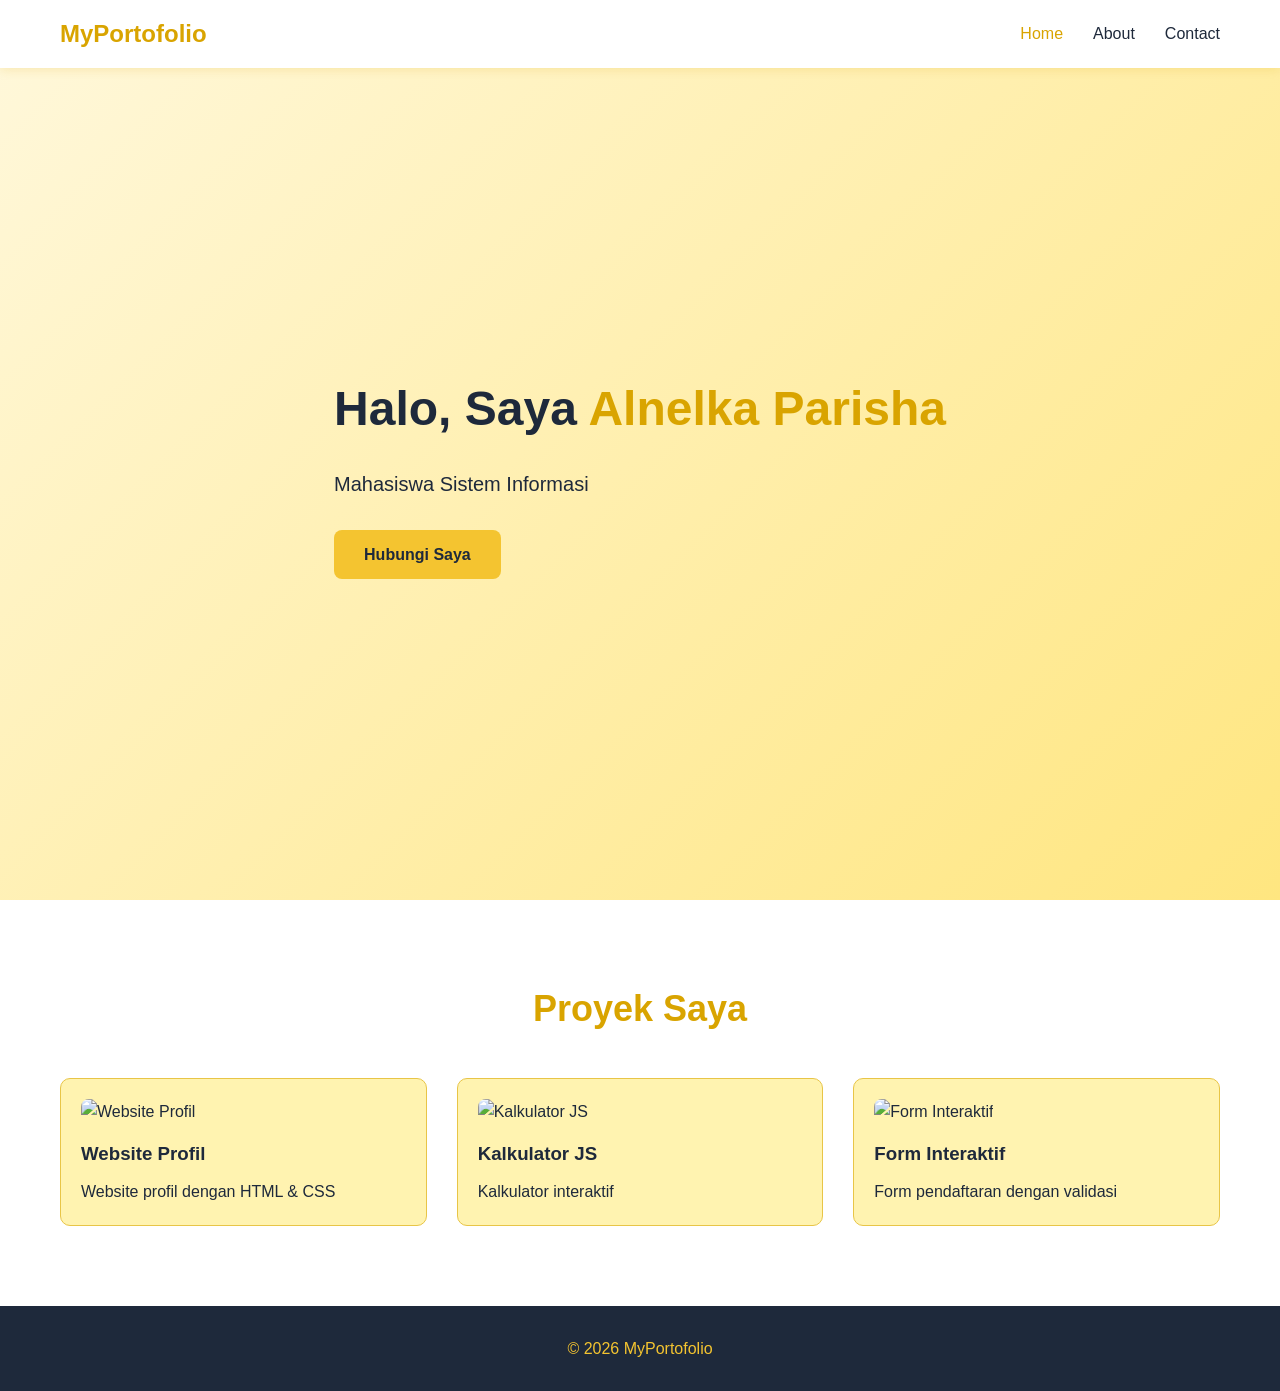
==== portofolio_alnelka/index.html @ 277d04bd "Add portfolio website" ====
<!DOCTYPE html>
<html lang="id">
<head>
    <meta charset="UTF-8">
    <meta name="viewport" content="width=device-width, initial-scale=1.0">
    <title>Portofolio Saya</title>
    <link rel="stylesheet" href="css/style.css">
</head>

<body>

    <!-- Navigasi -->
    <nav>
        <div class="container">
            <div class="logo">MyPortofolio</div>

            <ul class="nav-links">
                <li>
                    <a href="index.html" class="active">Home</a>
                </li>
                <li>
                    <a href="about.html">About</a>
                </li>
                <li>
                    <a href="contact.html">Contact</a>
                </li>
            </ul>
        </div>
    </nav>

    <!-- Hero Section -->
    <section class="hero">
        <div class="container">
            <div class="hero-content">

                <h1>
                    Halo, Saya
                    <span id="typing-text"></span>
                </h1>

                <p>Mahasiswa Sistem Informasi</p>

                <a href="contact.html" class="btn">
                    Hubungi Saya
                </a>

            </div>
        </div>
    </section>

    <!-- Proyek Saya -->
    <section class="projects">
        <div class="container">

            <h2>Proyek Saya</h2>

            <div class="project-grid" id="project-grid">
                <!-- Data proyek akan diisi otomatis oleh JavaScript -->
            </div>

        </div>
    </section>

    <!-- Footer -->
    <footer>
        <p>&copy; 2026 MyPortofolio</p>
    </footer>

    <script src="js/main.js"></script>

</body>
</html>
---- portofolio_alnelka/css/style.css ----
/* Reset & Variables */
* {
    margin: 0;
    padding: 0;
    box-sizing: border-box;
}

:root {
    --primary: #F4C430;
    --primary-dark: #D9A400;
    --dark: #1e293b;
    --light: #FFF8DC;
    --yellow-light: #FFF3B0;
    --gray: #94a3b8;
    --white: #ffffff;
}

/* =========================
   Body
========================= */
body {
    font-family: 'Segoe UI', sans-serif;
    background: var(--light);
    color: var(--dark);
    line-height: 1.6;
}

.container {
    max-width: 1200px;
    margin: 0 auto;
    padding: 0 20px;
}

/* =========================
   Navigation
========================= */
nav {
    background: white;
    box-shadow: 0 2px 10px rgba(217, 164, 0, 0.18);
    position: fixed;
    width: 100%;
    top: 0;
    z-index: 100;
}

nav .container {
    display: flex;
    justify-content: space-between;
    align-items: center;
    padding: 15px 20px;
}

.logo {
    font-size: 24px;
    font-weight: bold;
    color: var(--primary-dark);
}

.nav-links {
    display: flex;
    list-style: none;
    gap: 30px;
}

.nav-links a {
    text-decoration: none;
    color: var(--dark);
    font-weight: 500;
    transition: color 0.3s;
}

.nav-links a:hover,
.nav-links a.active {
    color: var(--primary-dark);
}

/* =========================
   Hero Section
========================= */
.hero {
    padding: 150px 0 100px;
    background: linear-gradient(
        135deg,
        #FFF8DC 0%,
        #FFE680 100%
    );
    min-height: 100vh;
    display: flex;
    align-items: center;
}

.hero-content h1 {
    font-size: 48px;
    margin-bottom: 20px;
}

.hero-content span {
    color: var(--primary-dark);
}

.hero-content p {
    font-size: 20px;
    margin-bottom: 30px;
}

/* =========================
   Button
========================= */
.btn {
    display: inline-block;
    background: var(--primary);
    color: var(--dark);
    padding: 12px 30px;
    border-radius: 8px;
    text-decoration: none;
    font-weight: 600;
    transition: transform 0.3s, box-shadow 0.3s;
}

.btn:hover {
    transform: translateY(-3px);
    box-shadow: 0 10px 20px rgba(217, 164, 0, 0.3);
    background: var(--primary-dark);
    color: white;
}

/* =========================
   Projects
========================= */
.projects {
    padding: 80px 0;
    background: white;
}

.projects h2 {
    text-align: center;
    font-size: 36px;
    margin-bottom: 40px;
    color: var(--primary-dark);
}

.project-grid {
    display: grid;
    grid-template-columns: repeat(
        auto-fit,
        minmax(300px, 1fr)
    );
    gap: 30px;
}

.project-card {
    background: var(--yellow-light);
    border-radius: 10px;
    padding: 20px;
    transition: transform 0.3s, box-shadow 0.3s;
    cursor: pointer;
    border: 1px solid #E8C547;
}

.project-card:hover {
    transform: translateY(-10px);
    box-shadow: 0 10px 25px rgba(217, 164, 0, 0.25);
}

.project-card img {
    width: 100%;
    height: 200px;
    object-fit: cover;
    border-radius: 8px;
}

.project-card h3 {
    margin-top: 15px;
    margin-bottom: 10px;
}

/* =========================
   Page Content
========================= */
.page-section {
    padding: 140px 0 80px;
    min-height: 80vh;
}

.page-section h1 {
    font-size: 40px;
    margin-bottom: 20px;
    color: var(--primary-dark);
}

.page-section p {
    margin-bottom: 15px;
}

/* =========================
   About
========================= */
.about-content {
    display: grid;
    grid-template-columns: 250px 1fr;
    gap: 40px;
    align-items: center;
}

.profile-image {
    width: 250px;
    height: 250px;
    object-fit: cover;
    border-radius: 50%;
    border: 6px solid #F4C430;
    box-shadow: 0 8px 20px rgba(217, 164, 0, 0.25);
}

/* =========================
   Contact
========================= */
.contact-form {
    max-width: 700px;
    margin: 0 auto;
}

.form-group {
    margin-bottom: 20px;
}

.form-group label {
    display: block;
    margin-bottom: 8px;
    font-weight: 600;
}

.form-group input,
.form-group textarea {
    width: 100%;
    padding: 12px;
    border: 1px solid #E8C547;
    border-radius: 8px;
    font-family: inherit;
    font-size: 16px;
    background: #FFFDF5;
}

.form-group textarea {
    min-height: 150px;
    resize: vertical;
}

.form-group input:focus,
.form-group textarea:focus {
    outline: none;
    border-color: var(--primary-dark);
    box-shadow: 0 0 0 3px rgba(244, 196, 48, 0.2);
}

/* =========================
   Footer
========================= */
footer {
    background: var(--dark);
    color: #FFF8DC;
    text-align: center;
    padding: 30px;
}

footer p {
    color: #F4C430;
    font-weight: 500;
}

footer a {
    color: #F4C430;
    text-decoration: none;
}

footer a:hover {
    color: #FFE680;
}

/* =========================
   Responsive
========================= */
@media (max-width: 768px) {

    nav .container {
        flex-direction: column;
        gap: 10px;
    }

    .nav-links {
        gap: 15px;
    }

    .hero-content h1 {
        font-size: 36px;
    }

    .about-content {
        grid-template-columns: 1fr;
        text-align: center;
    }

    .profile-image {
        margin: 0 auto;
    }
}
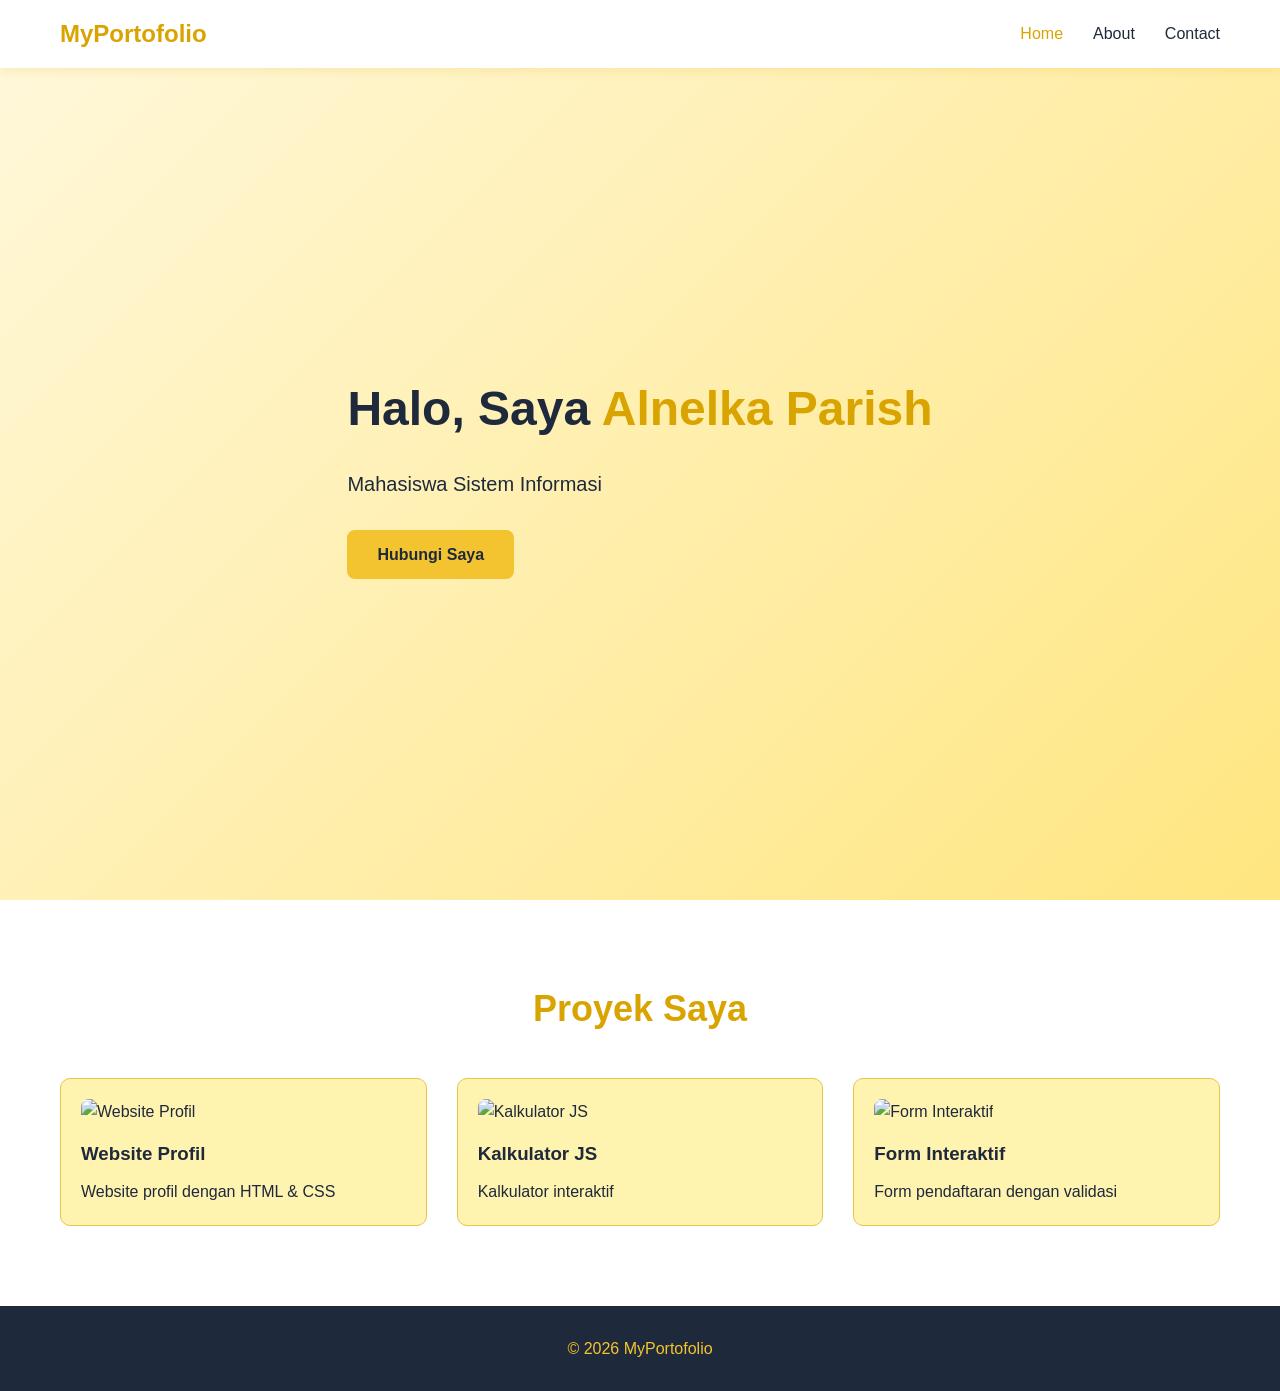
==== commit 0480867f: "tes perubahan index.html" ====
--- a/portofolio_alnelka/index.html
+++ b/portofolio_alnelka/index.html
@@ -68,5 +68,6 @@
 
     <script src="js/main.js"></script>
 
+    
 </body>
 </html>
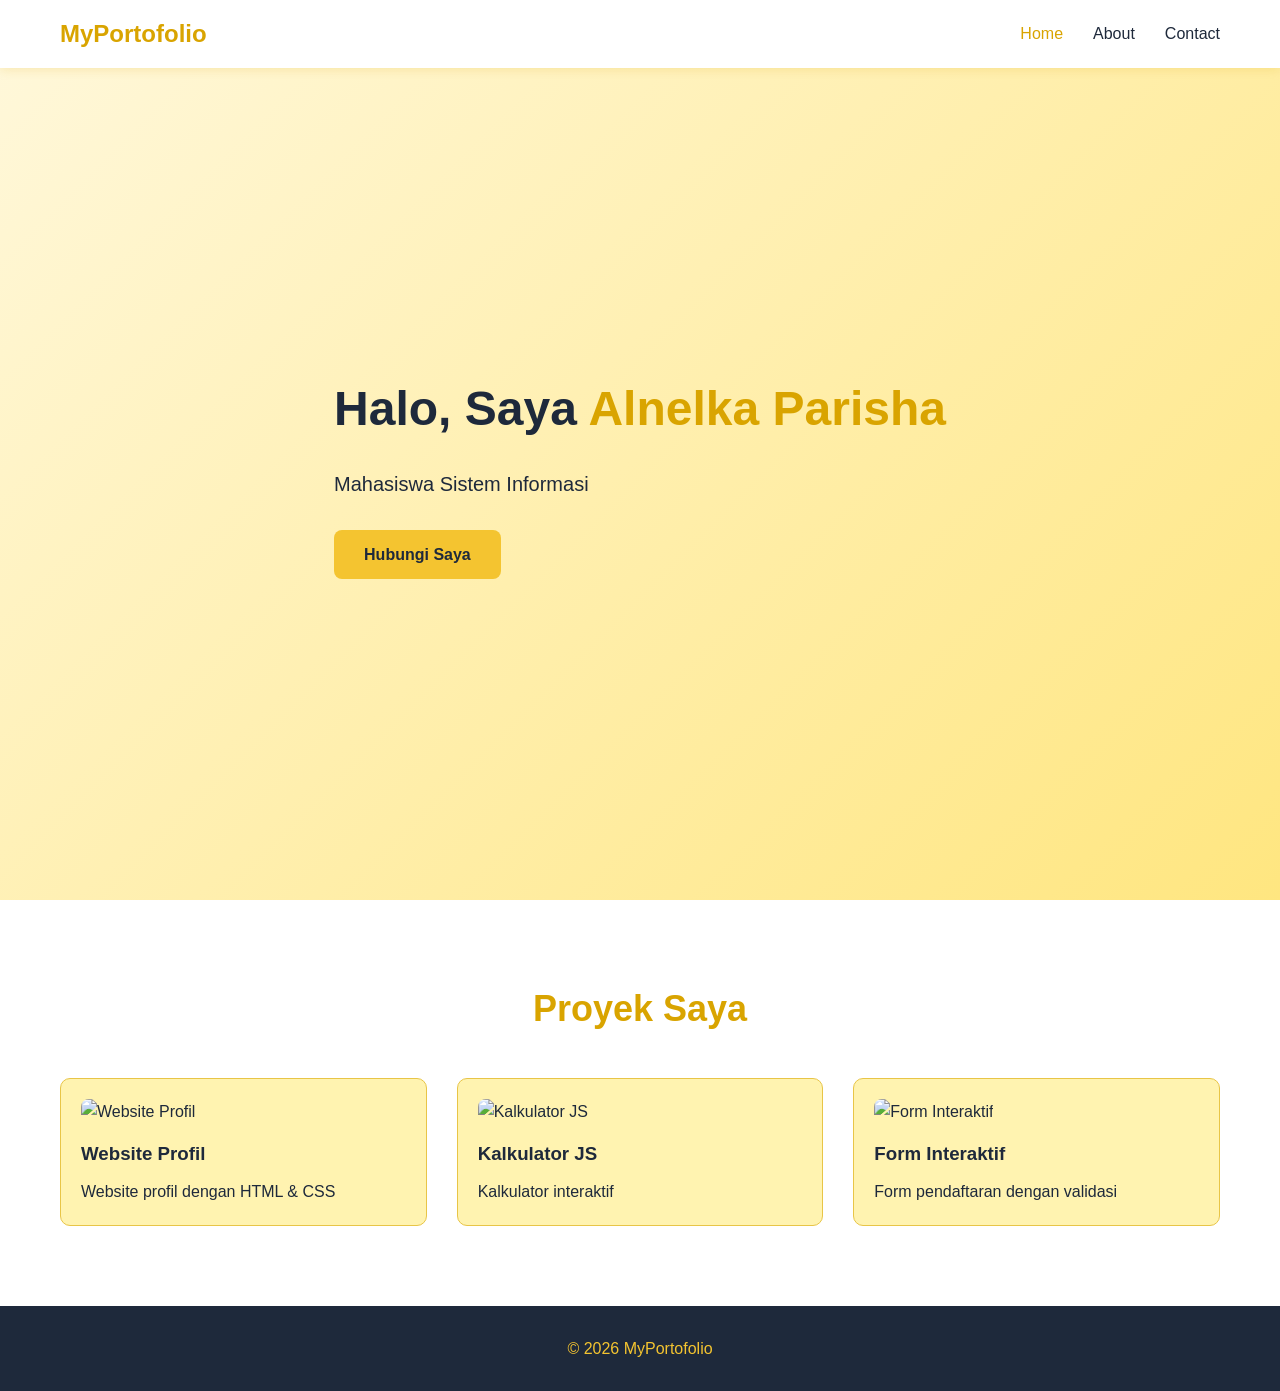
==== commit cd152b8e: "Update index.html" ====
--- a/portofolio_alnelka/index.html
+++ b/portofolio_alnelka/index.html
@@ -1,3 +1,5 @@
+<!-- Portfolio Alnelka - Branch index-html -->
+
 <!DOCTYPE html>
 <html lang="id">
 <head>
@@ -68,6 +70,6 @@
 
     <script src="js/main.js"></script>
 
-    
+
 </body>
 </html>
